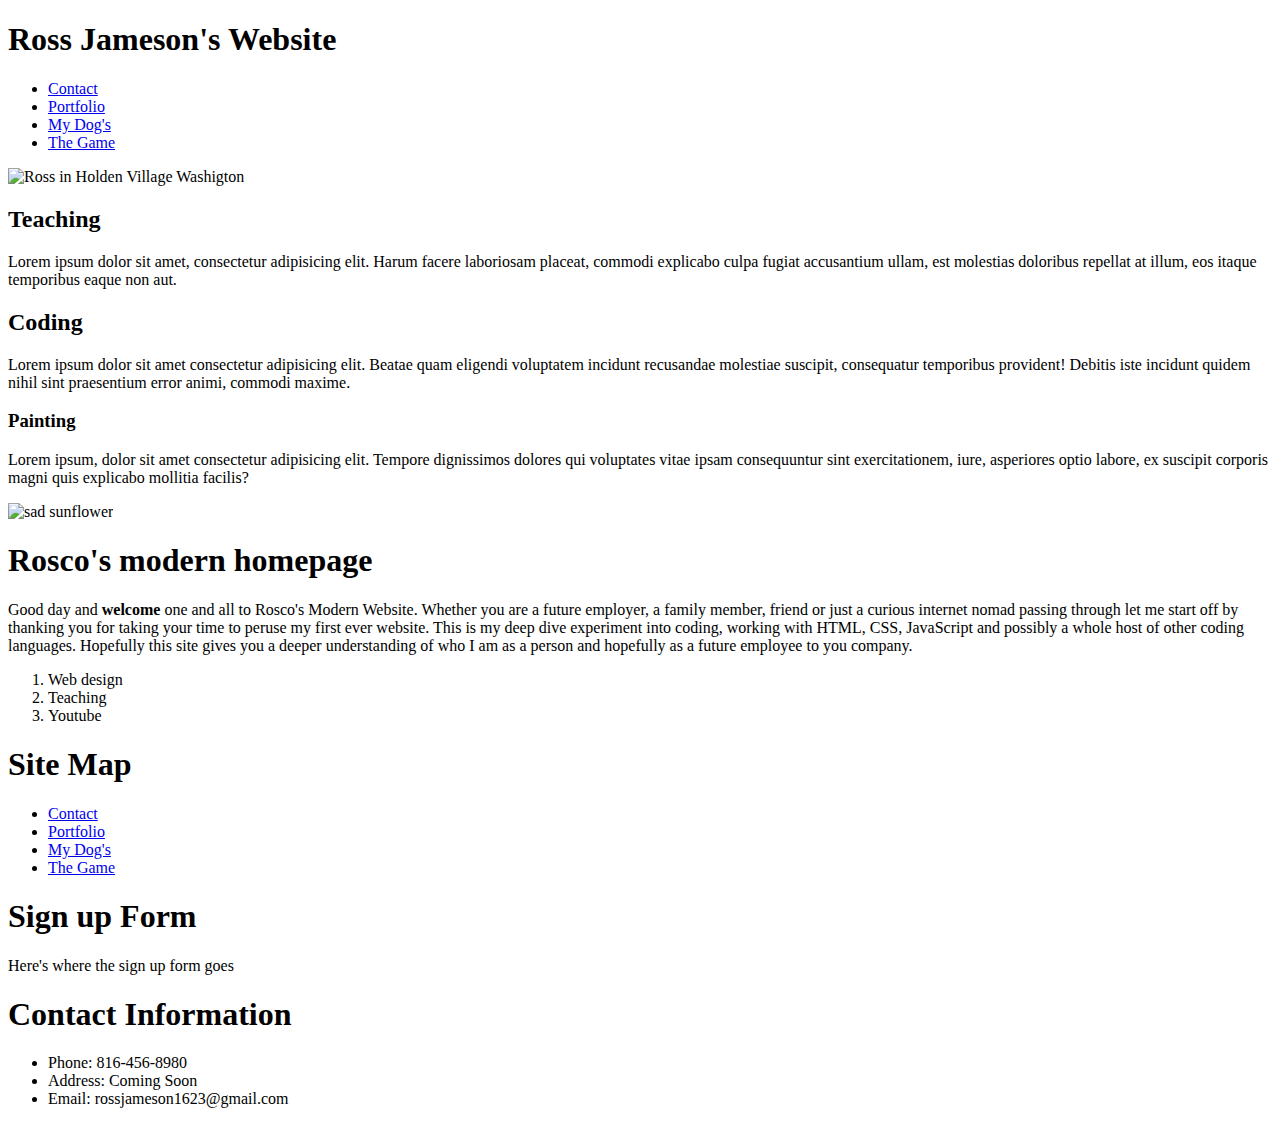
==== index.html @ b3257914 "added photos to the file and styled up more css" ====
<!DOCTYPE html>
<html>
    <head>
        <title>Rosco's Modern Portfolio</title>
            <link rel="stylesheet" type="text/css" href=" C:\Users\rossj\OneDrive\Documents\test projects\Basic-Portfolio\assets\css\style.css ">          
    </head>
        <body>
            <div class="row"> 
                <header>
                    <h1>Ross Jameson's Website</h1>
                    <nav>
                        <ul>
                            <li><a href="contact.html"> Contact </a></li>
                            <li><a href="portfolio.html">Portfolio</a></li>                                   
                            <li><a href="mydog.html">My Dog's</a></li>                           
                            <li><a href="thegame.html">The Game</a></li>
                        </ul>
                    </nav>
                </header>
            </div><!--row ends here -->
               
   
<div class="row">
    <div class="hero-image">
        <img src = "C:\Users\rossj\OneDrive\Documents\test projects\Basic-Portfolio\assets\images\ross on a mnt.jpg" alt = "Ross in Holden Village Washigton" />
        </div>
</div> <!--row closes here-->

 <div class="row">
     <div class="content-3-columns">
    <div class="four">
        <h2>Teaching</h2>
        <p> Lorem ipsum dolor sit amet, consectetur adipisicing elit. Harum facere laboriosam placeat, commodi explicabo culpa fugiat accusantium ullam, est molestias doloribus repellat at illum, eos itaque temporibus eaque non aut.</p>
            </div><!--column four closes here -->
                    
    <div class="four">
        <h2>Coding</h2>
        <p>Lorem ipsum dolor sit amet consectetur adipisicing elit. Beatae quam eligendi voluptatem incidunt recusandae molestiae suscipit, consequatur temporibus provident! Debitis iste incidunt quidem nihil sint praesentium error animi, commodi maxime.</p>
            </div><!--column four closes here -->
                       
    <div class="four">
         <h3>Painting</h3>
         <p>Lorem ipsum, dolor sit amet consectetur adipisicing elit. Tempore dignissimos dolores qui voluptates vitae ipsam consequuntur sint exercitationem, iure, asperiores optio labore, ex suscipit corporis magni quis explicabo mollitia facilis?</p>
            </div><!--column four closes here -->
</div><!--content 3 columns closes here -->
</div>  <!--row closes here-->  
                            


<div class="row">
    <div class="six">
        <div class="content-image">
            <img src = "C:\Users\rossj\OneDrive\Documents\test projects\Basic-Portfolio\assets\images\sad sunflower.jpg" alt = "sad sunflower">
             </div>
                </div><!--column 6 closes here-->
        
<div class="six">
    <div class="content">
        <h1>Rosco's modern homepage</h1>
                 
        
        <p>     Good day and <strong>welcome</strong> one and all to Rosco's Modern Website. Whether you are a future employer, a family member, 
        friend or just a curious internet nomad passing through let me start off by thanking you for taking your time to
        peruse my first ever website. This is my deep dive experiment into coding, working with HTML, CSS, JavaScript
        and possibly a whole host of other coding languages. Hopefully this site gives you a deeper understanding of 
        who I am as a person and hopefully as a future employee to you company.</p>
                
<ol>
    <li>Web design</li>
    <li>Teaching</li>
    <li>Youtube</li>
</ol>
            
</div>
    </div><!--colum 6 closes here-->
        </div><!--row closes here-->

<div class="row">
    <footer>
        <div class="three">
            <h1>Site Map</h1>
                <ul>
                    <li><a href="contact.html"> Contact </a></li>
                    <li><a href="portfolio.html">Portfolio</a></li> 
                    <li><a href="mydog.html">My Dog's</a></li> 
                    <li><a href="thegame.html">The Game</a></li>
                </ul>
        </div> <!--column 3 closes here-->

<div class="six"> 
    <h1>Sign up Form</h1>
        <p>Here's where the sign up form goes</p>
</div> <!--column 6 closes here-->

        
<div class="three">
    <h1>Contact Information</h1>
        <ul>
             <li>Phone: 816-456-8980</li>
             <li>Address: Coming Soon</li>
            <li>Email: rossjameson1623@gmail.com</li>
        </ul>
</div> <!--column 3 closes here -->
    </footer>
        </div>
               
                
        
        </body>
        
        </html>
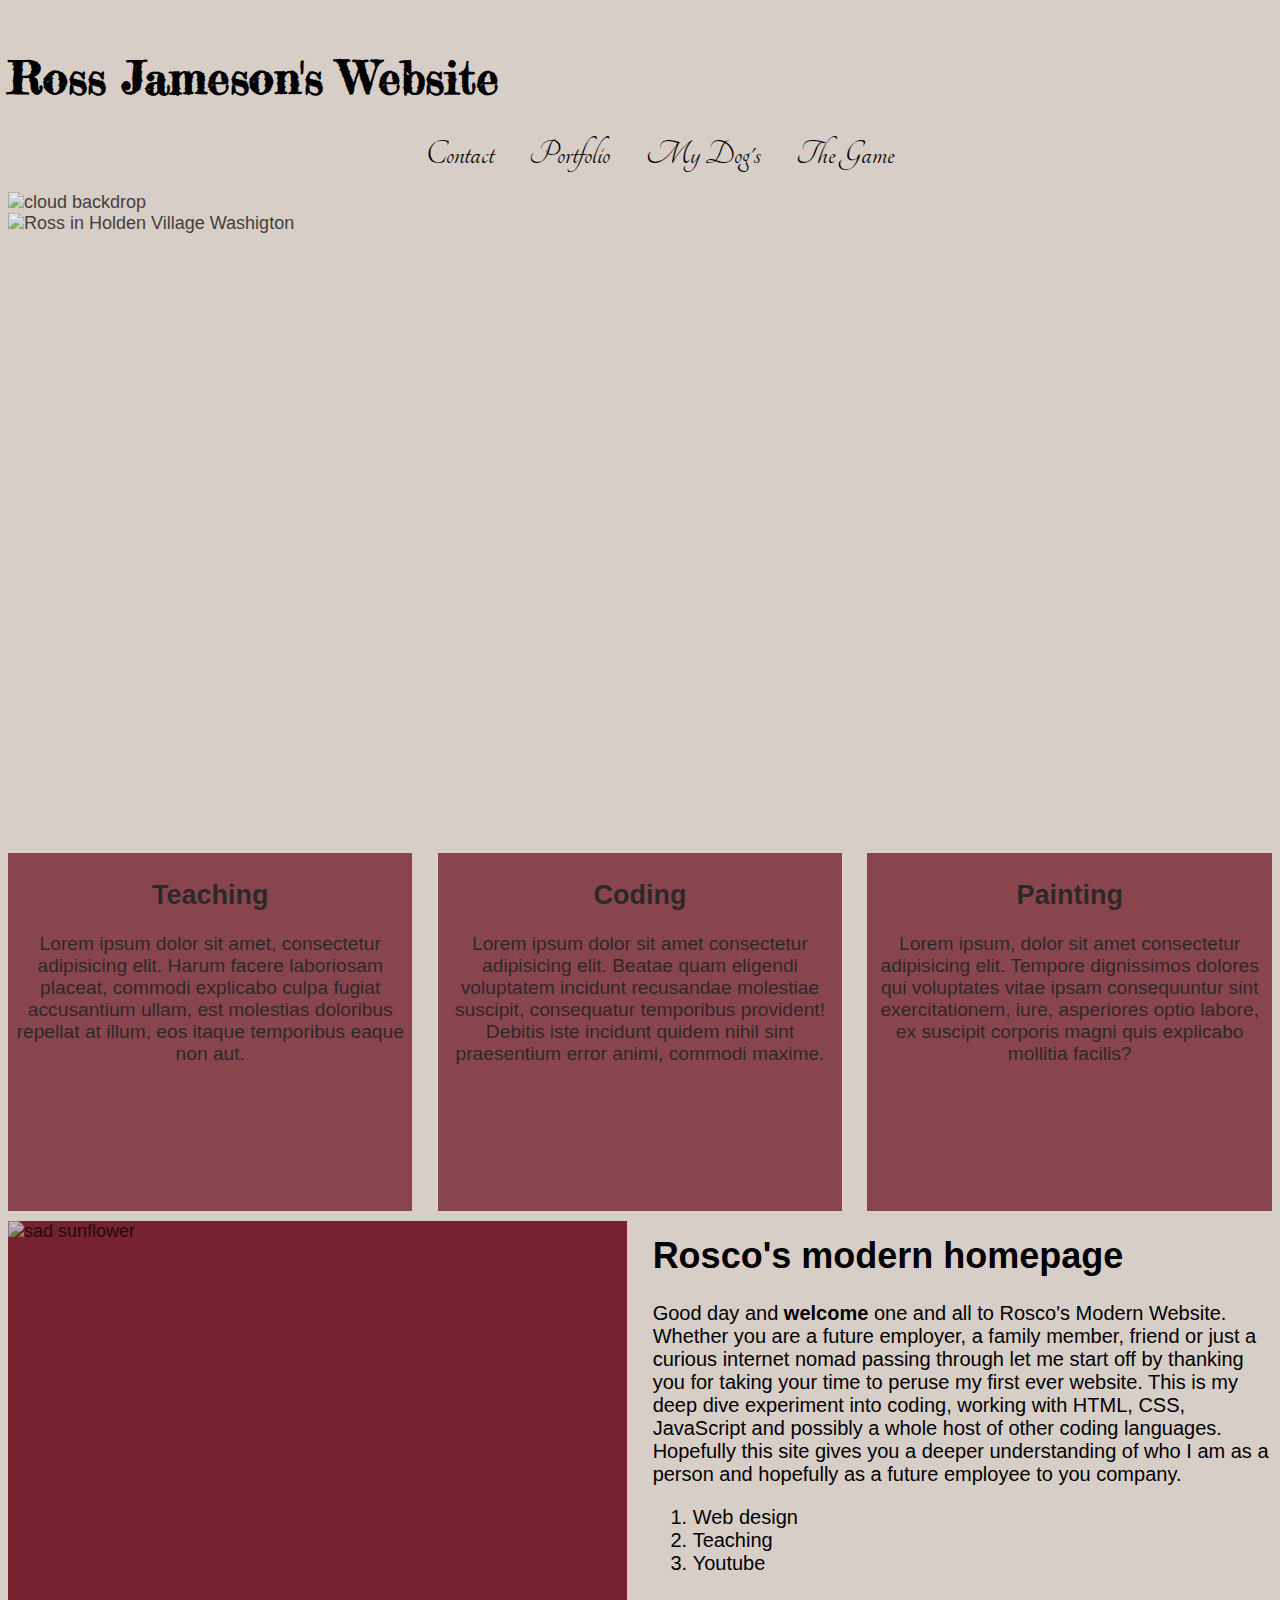
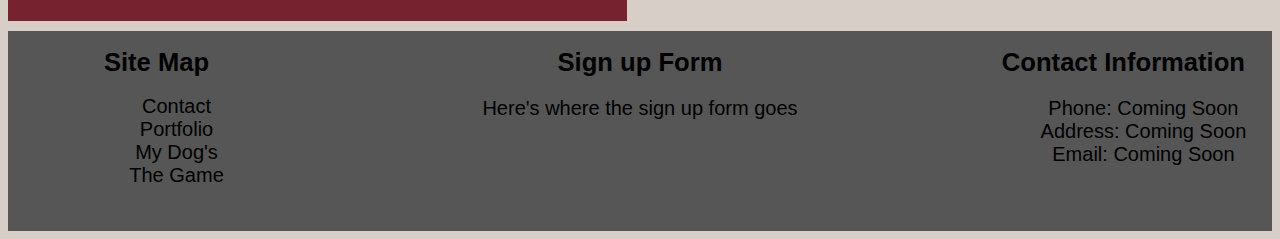
==== commit 3c6c560e: "added content from home computer, added images, cleaned up code" ====
--- a/index.html
+++ b/index.html
@@ -2,110 +2,116 @@
 <html>
     <head>
         <title>Rosco's Modern Portfolio</title>
-            <link rel="stylesheet" type="text/css" href=" C:\Users\rossj\OneDrive\Documents\test projects\Basic-Portfolio\assets\css\style.css ">          
-    </head>
-        <body>
-            <div class="row"> 
-                <header>
-                    <h1>Ross Jameson's Website</h1>
-                    <nav>
-                        <ul>
-                            <li><a href="contact.html"> Contact </a></li>
-                            <li><a href="portfolio.html">Portfolio</a></li>                                   
-                            <li><a href="mydog.html">My Dog's</a></li>                           
-                            <li><a href="thegame.html">The Game</a></li>
-                        </ul>
-                    </nav>
+            <link rel="stylesheet" type="text/css" href=" assets/css/style.css "> 
+            <link href="https://fonts.googleapis.com/css?family=Fredericka+the+Great&display=swap" rel="stylesheet"> <!--font style header-->
+            <link href="https://fonts.googleapis.com/css?family=Tangerine&display=swap" rel="stylesheet">
+                </head>
+<body>
+    <div class="row"> 
+        <header>
+            <h1>Ross Jameson's Website</h1>
+                <nav>   
+                    <ul>
+                        <li><a href="contact.html"> Contact </a></li>
+                        <li><a href="portfolio.html">Portfolio</a></li>                                   
+                        <li><a href="mydog.html">My Dog's</a></li>                           
+                        <li><a href="thegame.html">The Game</a></li>
+                            </ul>
+                                </nav>
+
+    <div class="cloud-image-container">
+        <img src = "C:\Users\ross\Documents\Basic-Portfolio-master\assets\images\cloud2.jpg (2).png " alt = "cloud backdrop" />
+            </div>
                 </header>
-            </div><!--row ends here -->
+                    </div><!--row ends here -->
                
-   
 <div class="row">
-    <div class="hero-image">
-        <img src = "C:\Users\rossj\OneDrive\Documents\test projects\Basic-Portfolio\assets\images\ross on a mnt.jpg" alt = "Ross in Holden Village Washigton" />
-        </div>
-</div> <!--row closes here-->
+     <div class="hero-image">
+         <div class="hero-image-container">
+            <img src = "C:\Users\ross\Documents\Basic-Portfolio-master\assets\images\1.jpg" alt = "Ross in Holden Village Washigton" />
+                </div><!--hero image container closes here -->
+                    </div>
+                        </div> <!--row closes here-->
 
  <div class="row">
      <div class="content-3-columns">
-    <div class="four">
-        <h2>Teaching</h2>
-        <p> Lorem ipsum dolor sit amet, consectetur adipisicing elit. Harum facere laboriosam placeat, commodi explicabo culpa fugiat accusantium ullam, est molestias doloribus repellat at illum, eos itaque temporibus eaque non aut.</p>
-            </div><!--column four closes here -->
+        <div class="four">
+             <div class="left-column-home">
+                <h2>Teaching</h2>
+                   <p style="font-size: 1.5vw"> Lorem ipsum dolor sit amet, consectetur adipisicing elit. Harum facere laboriosam placeat, commodi explicabo culpa fugiat accusantium ullam, est molestias doloribus repellat at illum, eos itaque temporibus eaque non aut.</p>
+                        </div><!--left column home close here-->
+                             </div><!--column four closes here -->
                     
     <div class="four">
-        <h2>Coding</h2>
-        <p>Lorem ipsum dolor sit amet consectetur adipisicing elit. Beatae quam eligendi voluptatem incidunt recusandae molestiae suscipit, consequatur temporibus provident! Debitis iste incidunt quidem nihil sint praesentium error animi, commodi maxime.</p>
-            </div><!--column four closes here -->
+        <div class="middle-column-home">
+            <h2>Coding</h2>
+                 <p style="font-size: 1.5vw">Lorem ipsum dolor sit amet consectetur adipisicing elit. Beatae quam eligendi voluptatem incidunt recusandae molestiae suscipit, consequatur temporibus provident! Debitis iste incidunt quidem nihil sint praesentium error animi, commodi maxime.</p>
+                    </div><!--middle column home closes here-->
+                        </div><!--column four closes here -->
                        
     <div class="four">
-         <h3>Painting</h3>
-         <p>Lorem ipsum, dolor sit amet consectetur adipisicing elit. Tempore dignissimos dolores qui voluptates vitae ipsam consequuntur sint exercitationem, iure, asperiores optio labore, ex suscipit corporis magni quis explicabo mollitia facilis?</p>
-            </div><!--column four closes here -->
-</div><!--content 3 columns closes here -->
-</div>  <!--row closes here-->  
+        <div class="right-column-home">
+            <h2>Painting</h2>
+                <p style="font-size: 1.5vw">Lorem ipsum, dolor sit amet consectetur adipisicing elit. Tempore dignissimos dolores qui voluptates vitae ipsam consequuntur sint exercitationem, iure, asperiores optio labore, ex suscipit corporis magni quis explicabo mollitia facilis?</p>
+                    </div><!--rigth column home closes here-->
+                        </div><!--column four closes here -->
+                           </div><!--content 3 columns closes here -->
+                                </div>  <!--row closes here-->  
                             
-
-
 <div class="row">
     <div class="six">
         <div class="content-image">
-            <img src = "C:\Users\rossj\OneDrive\Documents\test projects\Basic-Portfolio\assets\images\sad sunflower.jpg" alt = "sad sunflower">
-             </div>
-                </div><!--column 6 closes here-->
-        
-<div class="six">
-    <div class="content">
-        <h1>Rosco's modern homepage</h1>
-                 
-        
-        <p>     Good day and <strong>welcome</strong> one and all to Rosco's Modern Website. Whether you are a future employer, a family member, 
-        friend or just a curious internet nomad passing through let me start off by thanking you for taking your time to
-        peruse my first ever website. This is my deep dive experiment into coding, working with HTML, CSS, JavaScript
-        and possibly a whole host of other coding languages. Hopefully this site gives you a deeper understanding of 
-        who I am as a person and hopefully as a future employee to you company.</p>
-                
-<ol>
-    <li>Web design</li>
-    <li>Teaching</li>
-    <li>Youtube</li>
-</ol>
-            
-</div>
-    </div><!--colum 6 closes here-->
-        </div><!--row closes here-->
+            <div class="content-image-container">
+                 <img src = "C:\Users\ross\Documents\Basic-Portfolio-master\assets\images\sad sunflower.jpg" alt = "sad sunflower">
+                    </div>
+                         </div>
+                             </div><!--column 6 closes here-->
 
-<div class="row">
+ <div class="six">
+     <div class="right-column-row3">
+        <div class="content-container">
+            <h1>Rosco's modern homepage</h1>                          
+                <p>     Good day and <strong>welcome</strong> one and all to Rosco's Modern Website. Whether you are a future employer, a family member, 
+                    friend or just a curious internet nomad passing through let me start off by thanking you for taking your time to
+                    peruse my first ever website. This is my deep dive experiment into coding, working with HTML, CSS, JavaScript
+                    and possibly a whole host of other coding languages. Hopefully this site gives you a deeper understanding of 
+                    who I am as a person and hopefully as a future employee to you company.</p>
+                        <ol>
+                            <li>Web design</li>
+                            <li>Teaching</li>
+                            <li>Youtube</li>
+                                </ol>
+                                    </div><!--content container-->         
+                                         </div>
+                                            </div><!--colum 6 closes here-->
+                                                 </div><!--row closes here-->
+<div class="row">                      
     <footer>
         <div class="three">
-            <h1>Site Map</h1>
+            <h1 style="font-size: 2vw" >Site Map</h1>
                 <ul>
                     <li><a href="contact.html"> Contact </a></li>
                     <li><a href="portfolio.html">Portfolio</a></li> 
                     <li><a href="mydog.html">My Dog's</a></li> 
                     <li><a href="thegame.html">The Game</a></li>
-                </ul>
-        </div> <!--column 3 closes here-->
+                         </ul>
+                            </div> <!--column 3 closes here-->
 
 <div class="six"> 
-    <h1>Sign up Form</h1>
+    <h1 style="font-size: 2vw" >Sign up Form</h1>
         <p>Here's where the sign up form goes</p>
-</div> <!--column 6 closes here-->
+            </div> <!--column 6 closes here-->
 
         
 <div class="three">
-    <h1>Contact Information</h1>
-        <ul>
-             <li>Phone: 816-456-8980</li>
+    <h1 style="font-size: 2vw">Contact Information</h1>
+        <ul style="font-size: 1.5vw" >
+             <li>Phone: Coming Soon</li>
              <li>Address: Coming Soon</li>
-            <li>Email: rossjameson1623@gmail.com</li>
-        </ul>
-</div> <!--column 3 closes here -->
+             <li>Email: Coming Soon</li>
+                </ul>
+                    </div> <!--column 3 closes here -->
     </footer>
         </div>
-               
-                
-        
-        </body>
-        
-        </html>+            </body>
+                </html>--- a/assets/css/style.css
+++ b/assets/css/style.css
@@ -0,0 +1,321 @@
+
+
+
+ 
+body{ 
+    background-color: #d7cec7;
+    font-family: Arial, Helvetica, sans-serif;
+    font-size: 18px; 
+    font-weight: 400;
+    color: black;
+}
+h1 {
+    font-size: 36px;
+}
+h3{
+    font-size: 3em;
+    text-align: center;
+    color: Wheat;
+    text-decoration: none;
+}
+header h1 {
+    text-align: left;
+    padding-top: 20px;
+    font-family: 'Fredericka the Great', cursive;
+    font-size: 2.5em;
+}
+p {
+    font-family: helvetica;
+    font-size: 20px;
+    color:black;
+    object-fit: cover;
+}
+li {
+    font-family: helvetica;
+    font-size: 20px;
+    color: black;
+}
+
+/*footer */
+
+footer {
+    background: #565656;
+    height: 200px;
+    color: black;
+    text-align: center;
+}
+footer ul {
+    list-style-type: none;
+}
+footer ul li a {
+    color: black;
+    text-decoration: none;
+}
+footer h1 p {
+    color: black;
+}
+
+/*responsive Design layouts this is a media query*/
+
+@media only screen and (max-width: 957px) {
+    footer{
+        height: 450px
+    }
+}
+
+/* second media query to make everything on its own row when screen gets bellow 753px*/
+
+@media only screen and (max-width: 760px) {
+.one, .two, .three, .three2, .four, .five, .six, .seven, .eight, .nine, .ten, .eleven {
+    width: 100% !important;    
+    margin-left: 0;
+    padding: 10px;
+}
+p{
+    font-size: 1em !important;
+}
+}
+
+/* nav bar styles*/
+
+nav ul {
+    list-style-type: none;
+    text-align: center;
+}
+nav ul li {
+    display: inline;
+    padding: 0px 15px 0px 15px;
+}
+nav ul li a {
+    text-decoration: none;
+    color: black;
+    font-family: 'Tangerine', cursive;
+    font-size: 1.8em;
+}
+
+/*Home page styles*/
+
+.hero-image img {
+  object-fit: cover;
+  width: 100%;
+  height: 600px;
+  opacity: .7;
+}
+.cloud-image-container img {
+    height:75px;
+    opacity: .7;
+}
+
+.art-flyer img {
+    object-fit: cover;
+    height:348px;
+    width: 433px;
+    opacity: .7;
+    
+}
+
+.hero-image-container {
+    object-fit: cover;
+    height: 600px;
+    background: #d7cec7;
+}
+.content-image img {
+    object-fit: cover;
+    width: 100%;
+    height: 400px;
+    opacity: .7;
+}
+.content-image-container {
+    object-fit: cover;
+    height: 400px;
+    margin-top: 10px;
+    background: #76232f;
+    margin-bottom: 10px;
+}
+.content-3-columns {
+    padding-top: 40px;
+    padding-bottom: 40px;
+    text-align: center;
+    
+}
+.left-column-home {
+    background: #76232f;
+    height: 350px;
+    padding: 4px ;
+    opacity: .8;
+
+}
+.middle-column-home {
+    background: #76232f;
+    height: 350px;
+    padding: 4px;
+    opacity: .8;
+}
+.right-column-home {
+    background: #76232f;
+    height: 350px;
+    padding: 4px;
+    opacity: .8;
+
+    
+}
+.right-column-row3 {
+ background: #d7cec7;
+ 
+}
+
+/* creating rows and columns */
+
+/* Setting up our grid */
+
+.container {
+	width: 100%; /*Set the width of the entire website here */
+	margin-right: auto;
+	margin-left: auto; /* Margin-left and right are set to auto to center the container */
+}
+.seven:first-child,.eight:first-child, .nine:first-child, .ten:first-child,.eleven:first-child,.five:first-child, .four:first-child, .three:first-child, .two:first-child, .one:first-child, .six:first-child { 
+	margin-left: 0; /* This line of code makes the left-most column align to the left of the screen */
+}
+.eleven {
+	width: 91.5%;
+	float: left;
+	margin-left: 2%;
+}
+.ten {
+	width: 83%;
+	float: left;
+	margin-left: 2%;
+}
+.nine {
+	width: 74.5%;
+	float: left;
+	margin-left: 2%;
+}
+.eight {
+	width: 66%;
+	float: left;
+	margin-left: 2%;
+}
+.seven {
+	width: 57.5%;
+	float: left;
+	margin-left: 2%;
+}
+.six {
+	width: 49%; /* This div spans six columns (the entire row)*/
+	float: left;
+    margin-left: 2%;
+    
+}
+.five {
+	width: 40.5%; /* This div spans five columns */
+	margin-left: 2%;
+	float:left;
+}
+.four {
+	width: 32%;
+	float:left;
+	margin-left: 2%;
+}
+.three {
+	width: 23.5%;
+	float:left;
+	margin-left: 2%;
+}
+
+.three2 {
+    
+	width: 23.5%;
+	float:left;
+    margin-left: 4%;
+    padding-left: 70px;
+}
+.two {
+	width: 15%;
+	float:left;
+	margin-left: 2%;
+
+}
+.one {
+	width: 6.5%;
+	float:left;
+	margin-left: 2%;
+}
+.row {
+	width: 100%;
+	clear: both; /* Clear creates new styles for the next row */
+	padding: 0px;
+	margin: 0px;
+}
+
+
+
+/*css for contact page */
+
+
+.hero-image2 img {
+    object-fit: cover;
+    width: 100%;
+    height: 150px;
+    
+}
+.hero-image-container2 {
+    object-fit: cover;
+    height: 150px;
+    background: #d7cec7;
+}
+.button{
+    background-color: slategrey;
+    color:#fff;
+    padding:10px 15px;
+    border:none;
+    float: center;
+   
+}
+.button:hover{
+    background:rgb(58, 24, 180);
+    color:white;
+}
+.post{
+    text-align:center;
+    border: 7px black solid;
+    padding: 10px;
+    border-radius: 15px;
+    background-color:lightslategray
+}
+.categories{
+    border: 5px black solid;
+    background-color:lightgreen;
+    padding: 10px;
+    border-radius: 15px;
+}
+.categories h2{
+    text-align:center;
+}
+.categories ol{
+    padding:0;
+    padding-left:20px;
+    list-style:spuare;
+    list-style:none;
+    padding-bottom: 6px;
+    border-bottom:dotted 1 px #333;
+    list-style-image: url('../images/check.png');
+}
+.my-fom{
+    padding:20px;
+}
+.my-form .form-group{
+    padding-bottom:15px;
+   width: 100%;
+    background-color:#76232f ;
+    border: 14px #76232f solid;
+}
+.my-form label{
+    display: block;
+    padding: 10px;
+    color: white;
+}
+.my-form input[type="text"], .my-form textarea{
+    padding:8px;
+    width:50%;
+}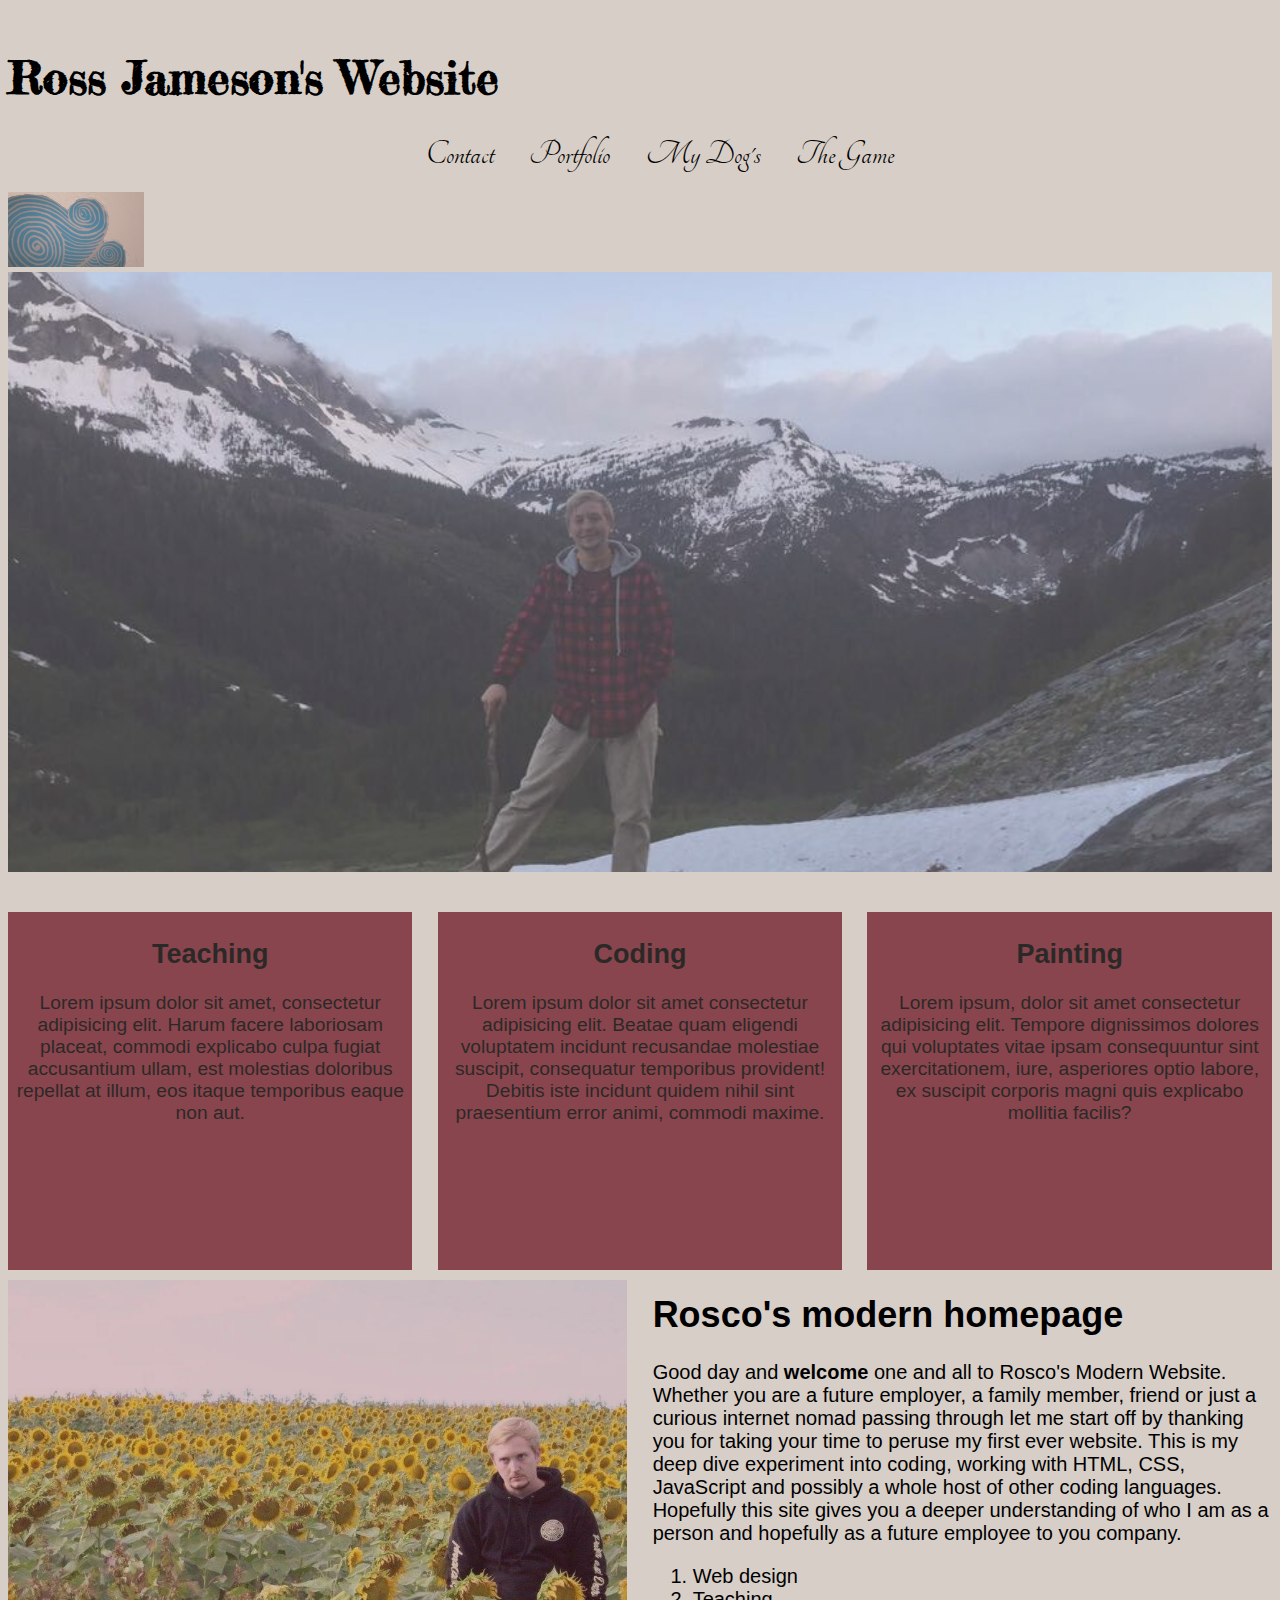
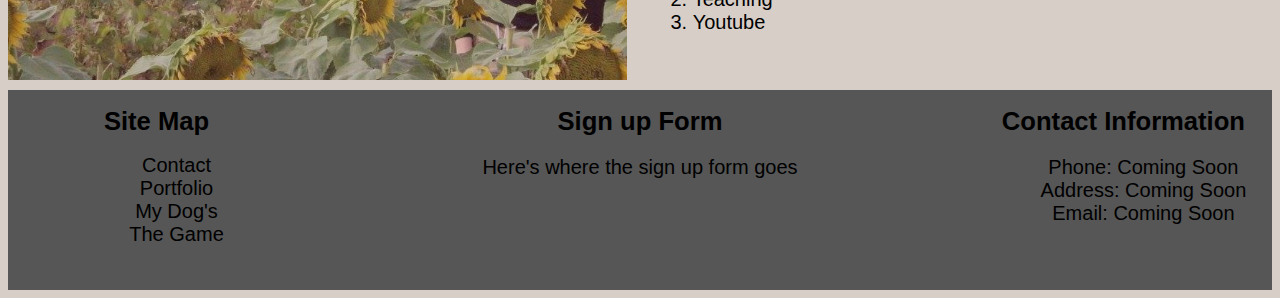
==== commit 84f5978c: "everything looks good and responsive just need to add footer and proof read/organize  code" ====
--- a/index.html
+++ b/index.html
@@ -20,7 +20,7 @@
                                 </nav>
 
     <div class="cloud-image-container">
-        <img src = "C:\Users\ross\Documents\Basic-Portfolio-master\assets\images\cloud2.jpg (2).png " alt = "cloud backdrop" />
+        <img src = "assets/images/cloud2.jpg (2).png" alt = "cloud backdrop" />
             </div>
                 </header>
                     </div><!--row ends here -->
@@ -28,7 +28,7 @@
 <div class="row">
      <div class="hero-image">
          <div class="hero-image-container">
-            <img src = "C:\Users\ross\Documents\Basic-Portfolio-master\assets\images\1.jpg" alt = "Ross in Holden Village Washigton" />
+            <img src = "assets/images/1.jpg" alt = "Ross in Holden Village Washigton" />
                 </div><!--hero image container closes here -->
                     </div>
                         </div> <!--row closes here-->
@@ -62,7 +62,7 @@
     <div class="six">
         <div class="content-image">
             <div class="content-image-container">
-                 <img src = "C:\Users\ross\Documents\Basic-Portfolio-master\assets\images\sad sunflower.jpg" alt = "sad sunflower">
+                 <img src = "assets/images/sad sunflower.jpg" alt = "sad sunflower">
                     </div>
                          </div>
                              </div><!--column 6 closes here-->
--- a/assets/css/style.css
+++ b/assets/css/style.css
@@ -108,10 +108,13 @@
 
 .art-flyer img {
     object-fit: cover;
-    height:348px;
-    width: 433px;
-    opacity: .7;
-    
+    height:300px;
+    width: 400px;
+    
+    
+}
+.first-column-p {
+    padding-top: 41px;
 }
 
 .hero-image-container {
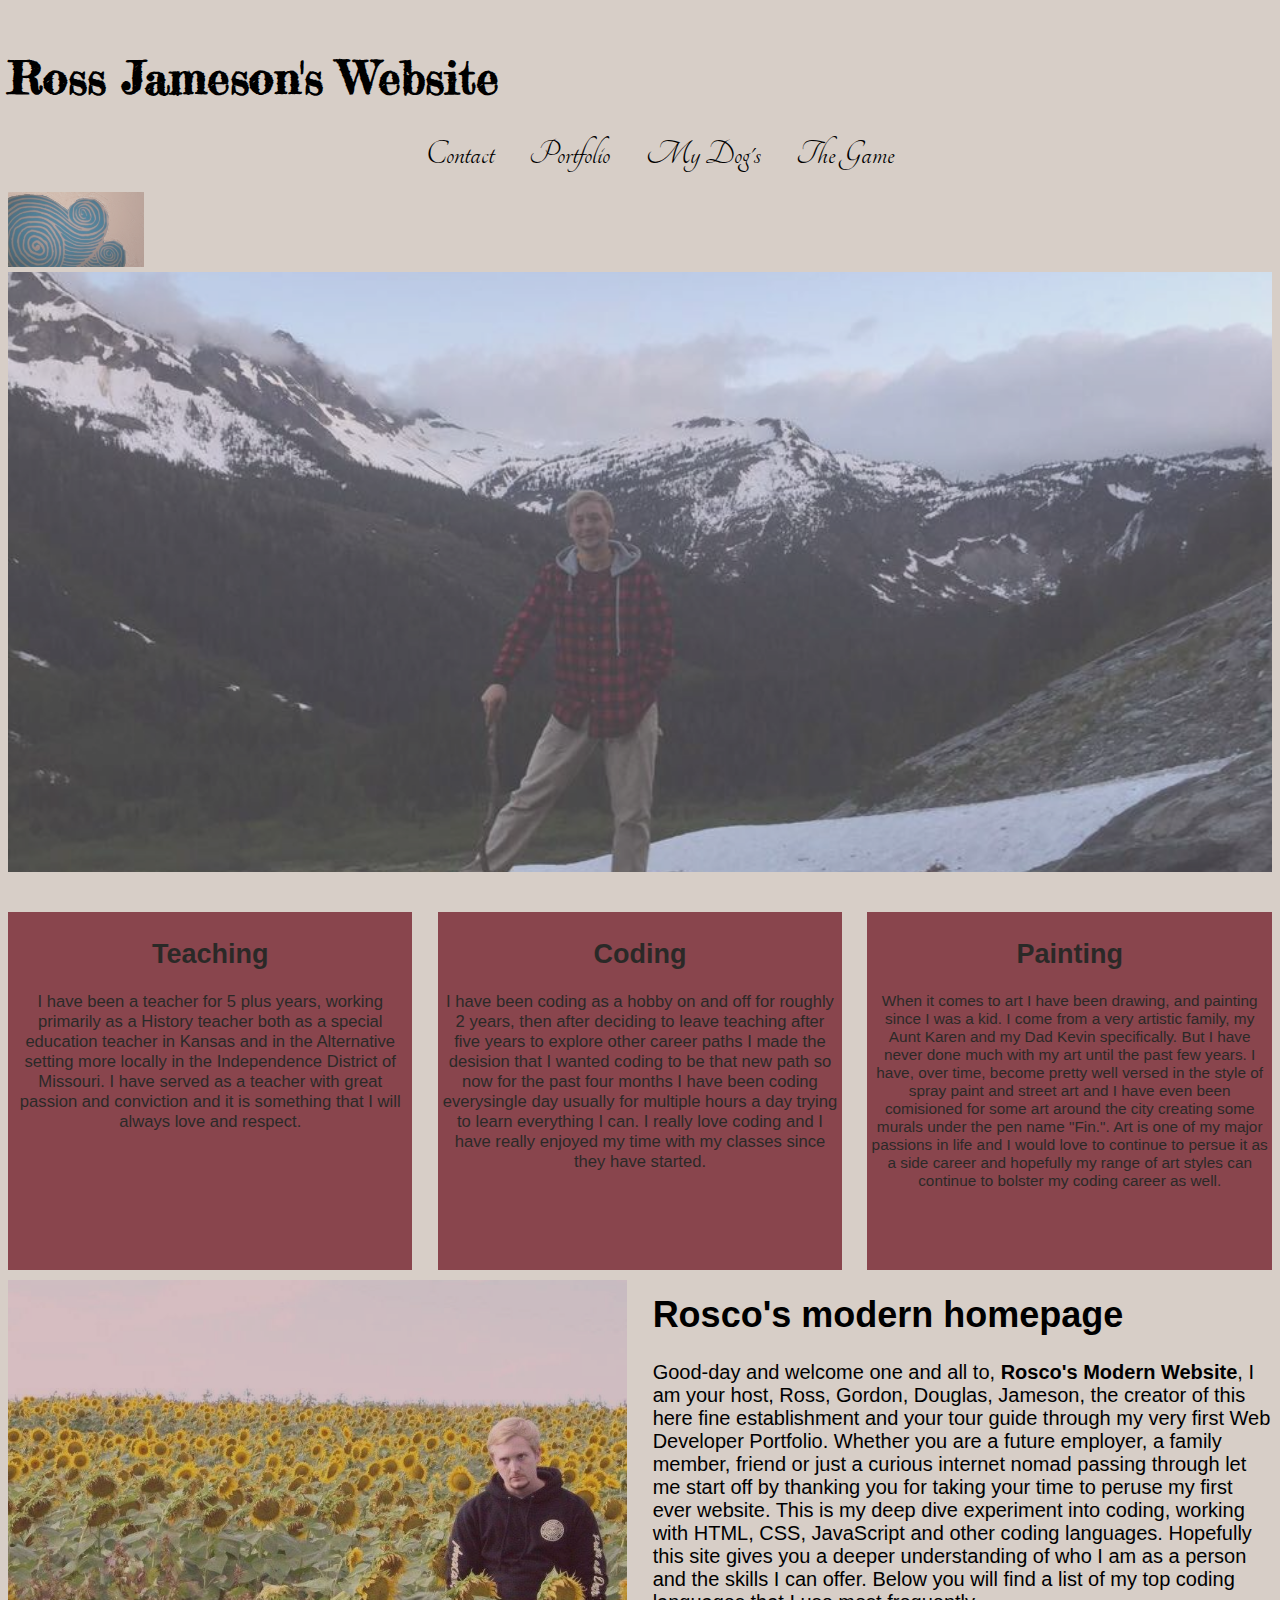
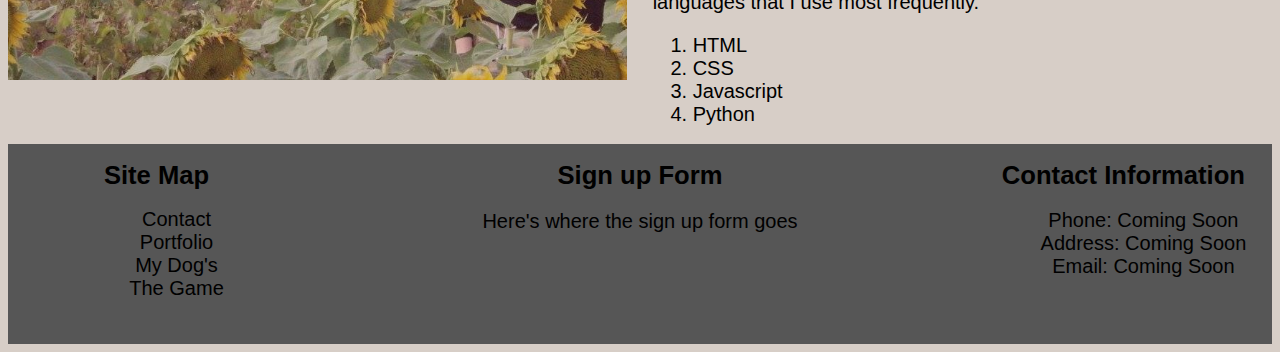
==== commit afcc6046: "ready to turn in for first homework assignment" ====
--- a/index.html
+++ b/index.html
@@ -38,21 +38,22 @@
         <div class="four">
              <div class="left-column-home">
                 <h2>Teaching</h2>
-                   <p style="font-size: 1.5vw"> Lorem ipsum dolor sit amet, consectetur adipisicing elit. Harum facere laboriosam placeat, commodi explicabo culpa fugiat accusantium ullam, est molestias doloribus repellat at illum, eos itaque temporibus eaque non aut.</p>
+                   <p style="font-size: 1.3vw"> I have been a teacher for 5 plus years, working primarily as a History teacher both as a special education teacher in Kansas and in the Alternative setting more locally in the Independence District of Missouri. I have served as a teacher with great passion and conviction and it is something that I will always love and respect. </p>
                         </div><!--left column home close here-->
                              </div><!--column four closes here -->
                     
     <div class="four">
         <div class="middle-column-home">
             <h2>Coding</h2>
-                 <p style="font-size: 1.5vw">Lorem ipsum dolor sit amet consectetur adipisicing elit. Beatae quam eligendi voluptatem incidunt recusandae molestiae suscipit, consequatur temporibus provident! Debitis iste incidunt quidem nihil sint praesentium error animi, commodi maxime.</p>
+                 <p style="font-size: 1.3vw">I have been coding as a hobby on and off for roughly 2 years, then after deciding to leave teaching after five years to explore other career paths I made the desision that I wanted coding to be that new path so now for the past four months I have been coding everysingle day usually for multiple hours a day trying to learn everything I can. I really love coding and I have really enjoyed my time with my classes since they have started. </p>
                     </div><!--middle column home closes here-->
                         </div><!--column four closes here -->
                        
     <div class="four">
         <div class="right-column-home">
             <h2>Painting</h2>
-                <p style="font-size: 1.5vw">Lorem ipsum, dolor sit amet consectetur adipisicing elit. Tempore dignissimos dolores qui voluptates vitae ipsam consequuntur sint exercitationem, iure, asperiores optio labore, ex suscipit corporis magni quis explicabo mollitia facilis?</p>
+                <p style="font-size: 1.2vw">When it comes to art I have been drawing, and painting since I was a kid. I come from a very artistic family, my Aunt Karen and my Dad Kevin specifically. But I have never done much with my art until the past few years. I have, over time, become pretty well versed in the style of spray paint and street art and I have even been comisioned for some art around the city creating some murals under the pen name "Fin.". Art is one of my major passions in life and I would love to continue to persue it as a side career and hopefully my range of art styles can continue to bolster my coding career as well. 
+                 </p>
                     </div><!--rigth column home closes here-->
                         </div><!--column four closes here -->
                            </div><!--content 3 columns closes here -->
@@ -63,7 +64,7 @@
         <div class="content-image">
             <div class="content-image-container">
                  <img src = "assets/images/sad sunflower.jpg" alt = "sad sunflower">
-                    </div>
+                    </div><!--content image container closes here-->
                          </div>
                              </div><!--column 6 closes here-->
 
@@ -71,15 +72,12 @@
      <div class="right-column-row3">
         <div class="content-container">
             <h1>Rosco's modern homepage</h1>                          
-                <p>     Good day and <strong>welcome</strong> one and all to Rosco's Modern Website. Whether you are a future employer, a family member, 
-                    friend or just a curious internet nomad passing through let me start off by thanking you for taking your time to
-                    peruse my first ever website. This is my deep dive experiment into coding, working with HTML, CSS, JavaScript
-                    and possibly a whole host of other coding languages. Hopefully this site gives you a deeper understanding of 
-                    who I am as a person and hopefully as a future employee to you company.</p>
+                <p>     Good-day and welcome one and all to, <strong>Rosco's Modern Website</strong>, I am your host, Ross, Gordon, Douglas, Jameson, the creator of this here fine establishment and your tour guide through my very first Web Developer Portfolio. Whether you are a future employer, a family member, friend or just a curious internet nomad passing through let me start off by thanking you for taking your time to peruse my first ever website. This is my deep dive experiment into coding, working with HTML, CSS, JavaScript and other coding languages. Hopefully this site gives you a deeper understanding of who I am as a person and the skills I can offer. Below you will find a list of my top coding languages that I use most frequently.</p>
                         <ol>
-                            <li>Web design</li>
-                            <li>Teaching</li>
-                            <li>Youtube</li>
+                            <li>HTML</li>
+                            <li>CSS</li>
+                            <li>Javascript</li>
+                            <li>Python</li>
                                 </ol>
                                     </div><!--content container-->         
                                          </div>
@@ -112,6 +110,6 @@
                 </ul>
                     </div> <!--column 3 closes here -->
     </footer>
-        </div>
+        </div><!--row closes here-->
             </body>
                 </html>--- a/assets/css/style.css
+++ b/assets/css/style.css
@@ -1,7 +1,3 @@
-
-
-
- 
 body{ 
     background-color: #d7cec7;
     font-family: Arial, Helvetica, sans-serif;
@@ -105,17 +101,17 @@
     height:75px;
     opacity: .7;
 }
+/*profile images*/
 
 .art-flyer img {
     object-fit: cover;
     height:300px;
     width: 400px;
-    
-    
 }
 .first-column-p {
     padding-top: 41px;
 }
+/*end of profile image css*/
 
 .hero-image-container {
     object-fit: cover;
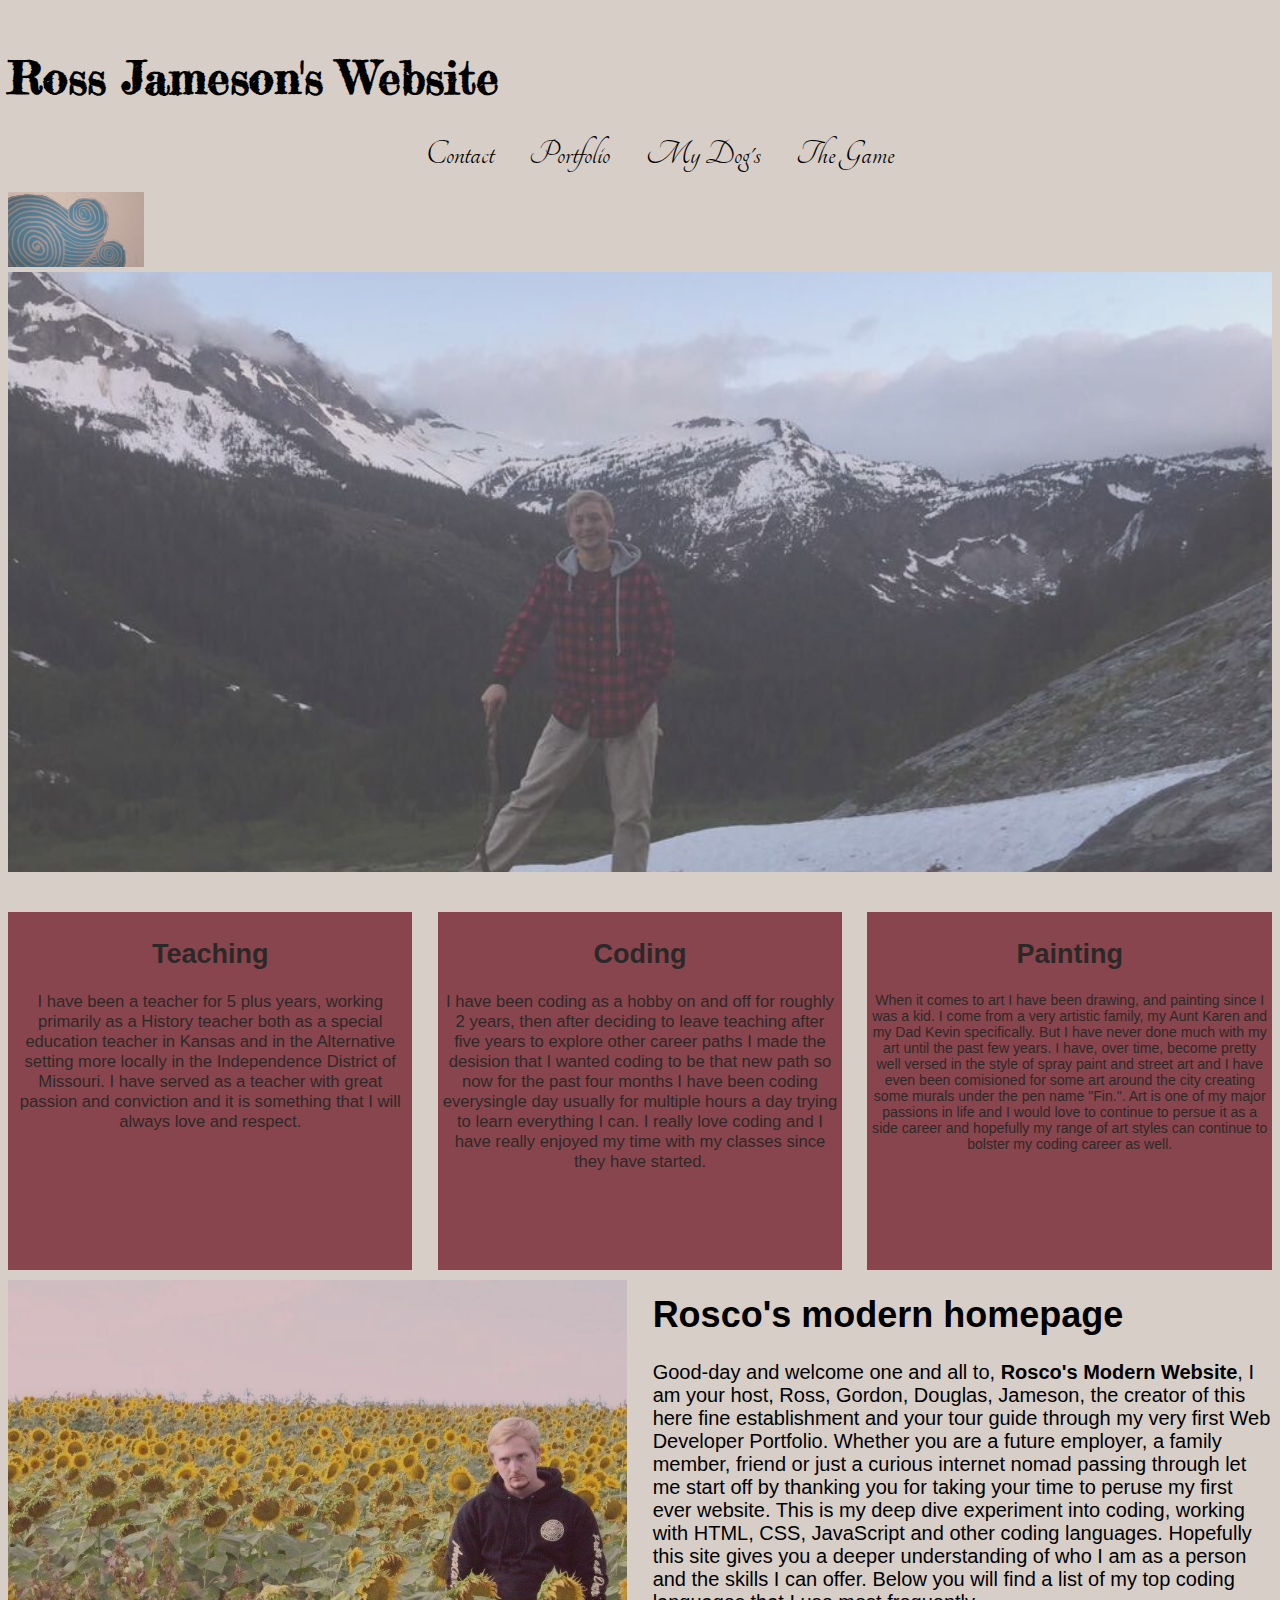
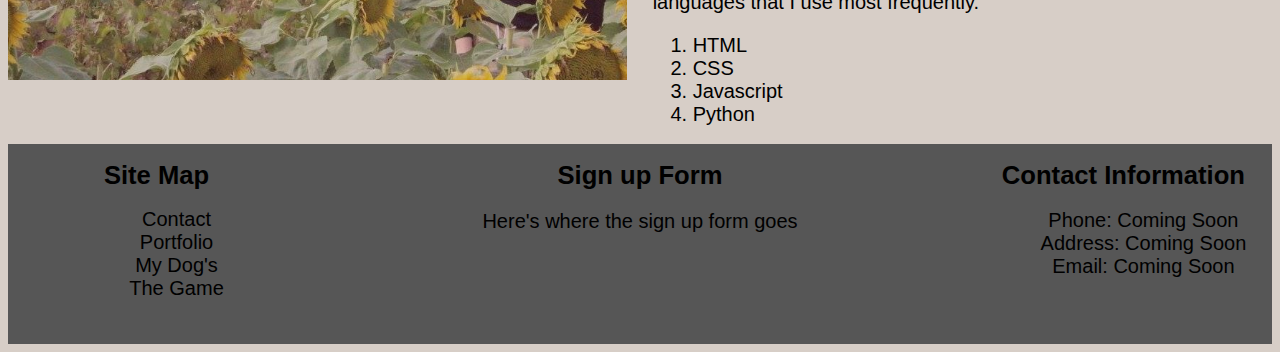
==== commit c5d15304: "added responsiveness to my main website" ====
--- a/index.html
+++ b/index.html
@@ -7,6 +7,7 @@
             <link href="https://fonts.googleapis.com/css?family=Tangerine&display=swap" rel="stylesheet">
                 </head>
 <body>
+    <div class="container"> 
     <div class="row"> 
         <header>
             <h1>Ross Jameson's Website</h1>
@@ -52,7 +53,7 @@
     <div class="four">
         <div class="right-column-home">
             <h2>Painting</h2>
-                <p style="font-size: 1.2vw">When it comes to art I have been drawing, and painting since I was a kid. I come from a very artistic family, my Aunt Karen and my Dad Kevin specifically. But I have never done much with my art until the past few years. I have, over time, become pretty well versed in the style of spray paint and street art and I have even been comisioned for some art around the city creating some murals under the pen name "Fin.". Art is one of my major passions in life and I would love to continue to persue it as a side career and hopefully my range of art styles can continue to bolster my coding career as well. 
+                <p style="font-size: 1.1vw">When it comes to art I have been drawing, and painting since I was a kid. I come from a very artistic family, my Aunt Karen and my Dad Kevin specifically. But I have never done much with my art until the past few years. I have, over time, become pretty well versed in the style of spray paint and street art and I have even been comisioned for some art around the city creating some murals under the pen name "Fin.". Art is one of my major passions in life and I would love to continue to persue it as a side career and hopefully my range of art styles can continue to bolster my coding career as well. 
                  </p>
                     </div><!--rigth column home closes here-->
                         </div><!--column four closes here -->
@@ -111,5 +112,6 @@
                     </div> <!--column 3 closes here -->
     </footer>
         </div><!--row closes here-->
-            </body>
-                </html>+            </div><!--container ends here -->
+                </body>
+                    </html>--- a/assets/css/style.css
+++ b/assets/css/style.css
@@ -19,6 +19,7 @@
     padding-top: 20px;
     font-family: 'Fredericka the Great', cursive;
     font-size: 2.5em;
+    
 }
 p {
     font-family: helvetica;
@@ -51,26 +52,9 @@
     color: black;
 }
 
-/*responsive Design layouts this is a media query*/
-
-@media only screen and (max-width: 957px) {
-    footer{
-        height: 450px
-    }
-}
-
-/* second media query to make everything on its own row when screen gets bellow 753px*/
-
-@media only screen and (max-width: 760px) {
-.one, .two, .three, .three2, .four, .five, .six, .seven, .eight, .nine, .ten, .eleven {
-    width: 100% !important;    
-    margin-left: 0;
-    padding: 10px;
-}
-p{
-    font-size: 1em !important;
-}
-}
+
+
+
 
 /* nav bar styles*/
 
@@ -104,13 +88,32 @@
 /*profile images*/
 
 .art-flyer img {
-    object-fit: cover;
-    height:300px;
-    width: 400px;
+    
+    background: #76232f;
+    height: 330px;
+    padding: 4px ;
+    opacity: .8;
+   float: center;
+
 }
 .first-column-p {
     padding-top: 41px;
 }
+.text1 {
+    background: maroon;
+    font-size:1.7em;
+    text-align: center;
+    padding: 10px;
+    margin: 10px;
+    height:30px;
+    width:300px;
+
+    
+	float: inline-start;
+    
+    
+}
+
 /*end of profile image css*/
 
 .hero-image-container {
@@ -137,6 +140,12 @@
     text-align: center;
     
 }
+.content-3-columns2 {
+    padding-top: 40px;
+    padding-bottom: 40px;
+    text-align: center;
+    
+}
 .left-column-home {
     background: #76232f;
     height: 350px;
@@ -224,9 +233,9 @@
 
 .three2 {
     
-	width: 23.5%;
+	
 	float:left;
-    margin-left: 4%;
+    
     padding-left: 70px;
 }
 .two {
@@ -317,4 +326,207 @@
 .my-form input[type="text"], .my-form textarea{
     padding:8px;
     width:50%;
-}+}
+
+/*responsive Design layouts this is a media query*/
+
+@media only screen and (max-width: 1290px) {
+    
+    .art-flyer img {
+    
+        background: #76232f;
+        height: 500px;
+        width: 500px;
+        margin-right: 200px;
+        padding: 4px ;
+        opacity: .8;
+       float: center;
+    
+    }
+    .three2 {
+        float:right;
+        padding-left: 70px;
+    }
+    .text1 {
+        background: maroon;
+        font-size:1.7em;
+        text-align: center;
+        padding: 10px;
+        margin: 10px;
+    height: 30px;
+    width: 390px;
+        
+        float: inline-start;
+        
+        
+    }
+    .content-3-columns2 {
+    
+        padding-top: 40px;
+        padding-bottom: 40px;
+       
+    text-align: left;
+    
+}
+
+ @media only screen and (max-width: 980px) {
+    footer{
+        height: 450px
+    }
+
+    .art-flyer img {
+    
+        background: #76232f;
+        height: 390px;
+        width: 390px;
+        padding: 4px ;
+       
+        opacity: .8;
+       float: center;
+    
+    }
+    .text1 {
+        background: maroon;
+        font-size:1.7em;
+        text-align: center;
+        padding: 10px;
+        margin: 10px;
+    height: 30px;
+    width: 390px;
+        
+        float: inline-start;
+        
+        
+    }
+    
+}
+
+ /*second media query to make everything on its own row when screen gets bellow 753px*/
+
+
+
+@media only screen and (max-width: 768px) {
+.one, .two, .three, .three2, .four, .five, .six, .seven, .eight, .nine, .ten, .eleven {
+    width: 100% !important;    
+    margin-left: 0;
+    padding: 10px;
+} 
+header {
+    background: #d7cec7;
+    padding-bottom: 40;
+    width: 100%;
+    position: fixed !important;
+    z-index: 1000;
+    font-size: .4em !important;
+}
+
+p{
+    font-size: 1em !important;
+}
+
+nav ul {
+    list-style-type: none;
+    text-align: center;
+}
+nav ul li {
+    display: inline;
+    padding: 0px 15px 0px 15px;
+}
+nav ul li a {
+    text-decoration: none;
+    color: black;
+    font-family: 'Tangerine', cursive;
+    font-size: 1.3em;
+}
+.art-flyer img {
+    
+    
+    background: #76232f;
+    height: 300px;
+    width: 300px;
+    margin-left: 200px;
+    padding: 4px ;
+    opacity: .8;
+   float: center;
+
+}
+.text1 {
+    background: maroon;
+    font-size:1.7em;
+    text-align: center;
+    padding: 10px;
+    width: 300px;
+    margin: 10px;
+    margin-left: 190px;
+
+    
+    float: inline-start;
+    
+    
+}
+.content-3-columns2 {
+    
+        padding-top: 40px;
+        padding-bottom: 40px;
+       
+    text-align: left;
+}
+
+@media only screen and (max-width: 640px){
+    
+    .one, .two, .three, .three2, .four, .five, .six, .seven, .eight, .nine, .ten, .eleven {
+        width: 100% !important;    
+        margin-left: 0;
+        padding: 10px;
+    } 
+    header {
+        background: #d7cec7;
+        padding-bottom: 40;
+        width: 100%;
+        position: fixed !important;
+        z-index: 1000;
+        font-size: .4em !important;
+    }
+   
+    nav ul {
+        list-style-type: none;
+        text-align: center;
+    }
+    nav ul li {
+        display: inline;
+        padding: 0px 15px 0px 15px;
+    }
+    nav ul li a {
+        text-decoration: none;
+        color: black;
+        font-family: 'Tangerine', cursive;
+        font-size: 1.3em !important;
+    }
+    p{
+        font-size: 1em !important;
+    }
+    .text1 {
+        background: maroon;
+        font-size:1.7em;
+        text-align: center;
+        padding: 10px;
+        margin: 10px;
+    
+        
+        float: inline-start;
+        
+    }
+    .art-flyer img {
+    
+        background: #76232f;
+        height: 300px;
+        width: 300px;
+        padding: 4px ;
+        margin:30px;
+        opacity: .8;
+       float: center;
+    
+    }
+    
+}
+
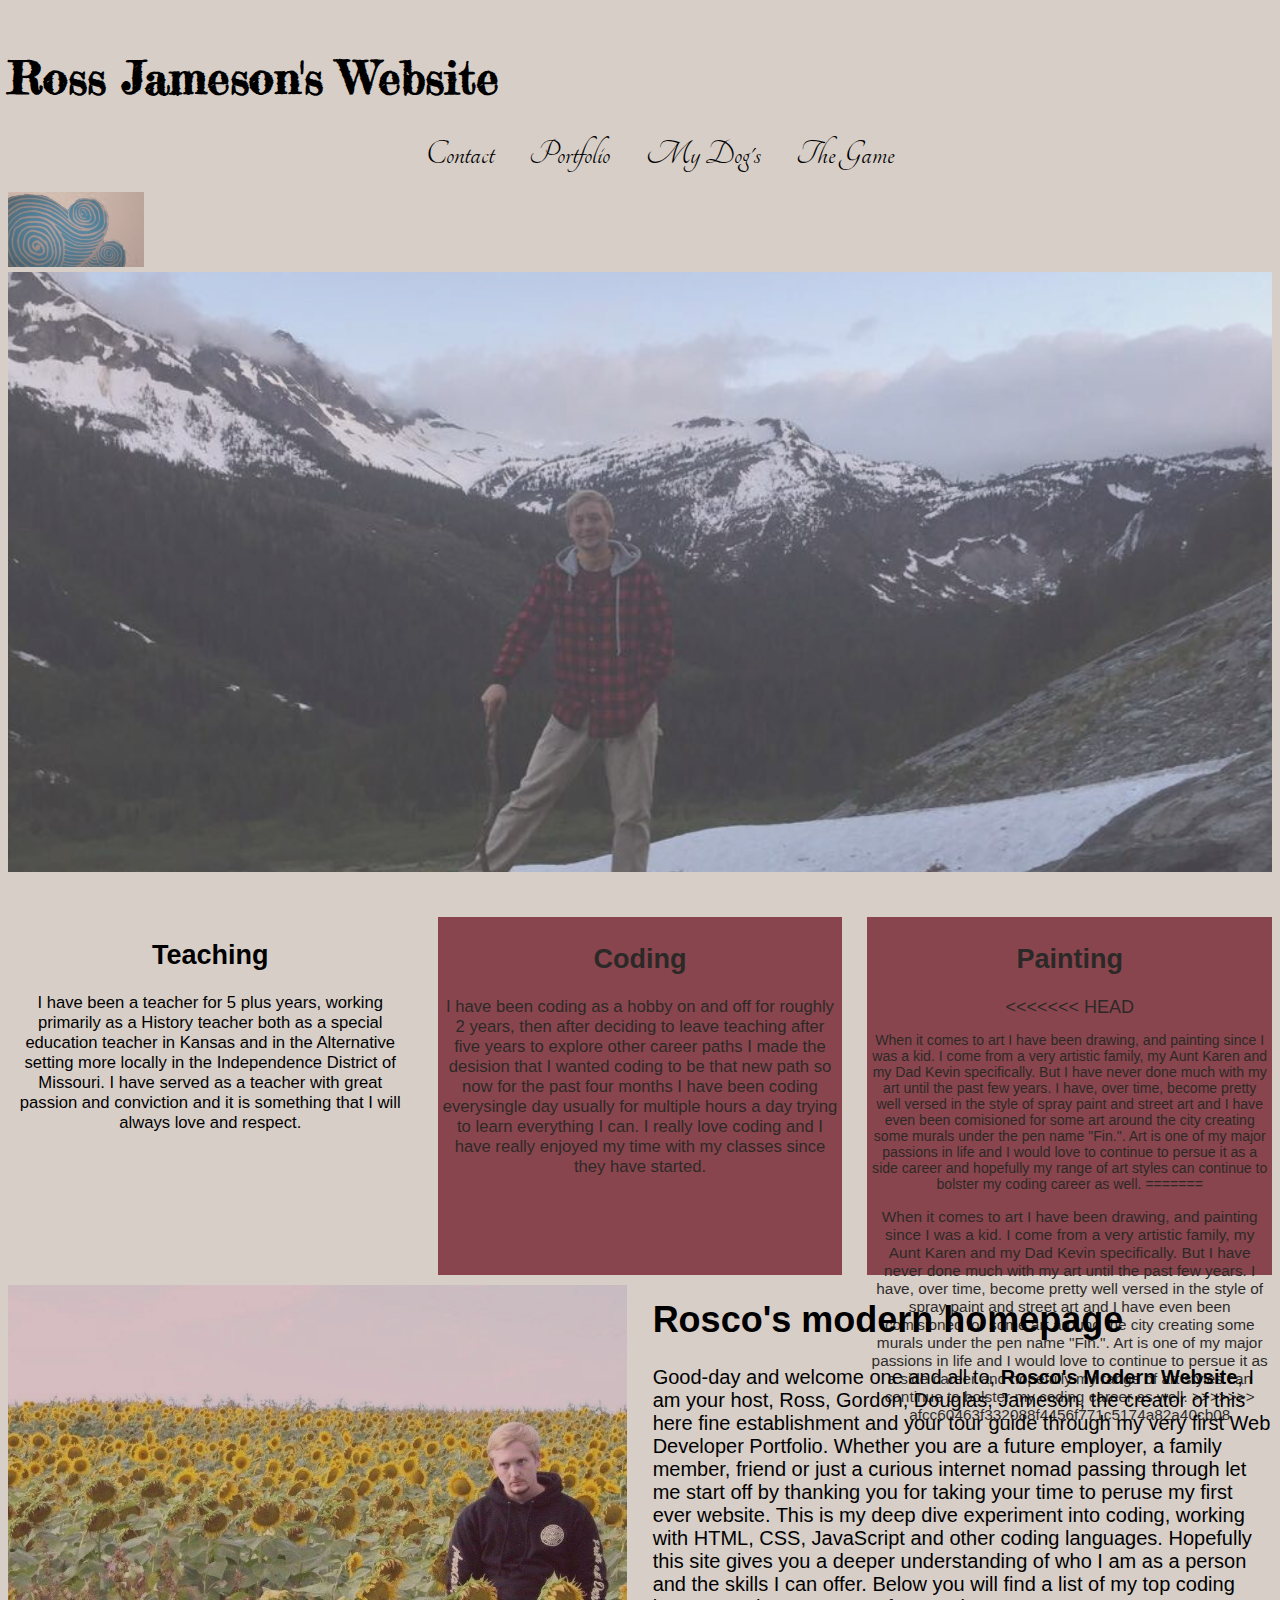
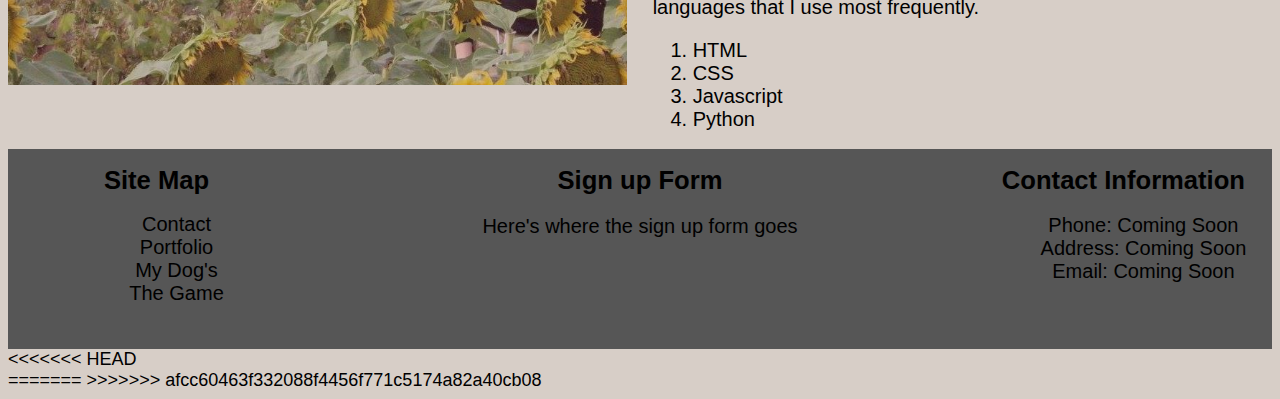
==== commit 8a09e4c2: "final product" ====
--- a/index.html
+++ b/index.html
@@ -53,7 +53,11 @@
     <div class="four">
         <div class="right-column-home">
             <h2>Painting</h2>
+<<<<<<< HEAD
                 <p style="font-size: 1.1vw">When it comes to art I have been drawing, and painting since I was a kid. I come from a very artistic family, my Aunt Karen and my Dad Kevin specifically. But I have never done much with my art until the past few years. I have, over time, become pretty well versed in the style of spray paint and street art and I have even been comisioned for some art around the city creating some murals under the pen name "Fin.". Art is one of my major passions in life and I would love to continue to persue it as a side career and hopefully my range of art styles can continue to bolster my coding career as well. 
+=======
+                <p style="font-size: 1.2vw">When it comes to art I have been drawing, and painting since I was a kid. I come from a very artistic family, my Aunt Karen and my Dad Kevin specifically. But I have never done much with my art until the past few years. I have, over time, become pretty well versed in the style of spray paint and street art and I have even been comisioned for some art around the city creating some murals under the pen name "Fin.". Art is one of my major passions in life and I would love to continue to persue it as a side career and hopefully my range of art styles can continue to bolster my coding career as well. 
+>>>>>>> afcc60463f332088f4456f771c5174a82a40cb08
                  </p>
                     </div><!--rigth column home closes here-->
                         </div><!--column four closes here -->
@@ -112,6 +116,11 @@
                     </div> <!--column 3 closes here -->
     </footer>
         </div><!--row closes here-->
+<<<<<<< HEAD
             </div><!--container ends here -->
                 </body>
-                    </html>+                    </html>
+=======
+            </body>
+                </html>
+>>>>>>> afcc60463f332088f4456f771c5174a82a40cb08
--- a/assets/css/style.css
+++ b/assets/css/style.css
@@ -19,7 +19,10 @@
     padding-top: 20px;
     font-family: 'Fredericka the Great', cursive;
     font-size: 2.5em;
-    
+<<<<<<< HEAD
+    
+=======
+>>>>>>> afcc60463f332088f4456f771c5174a82a40cb08
 }
 p {
     font-family: helvetica;
@@ -50,8 +53,31 @@
 }
 footer h1 p {
     color: black;
-}
-
+<<<<<<< HEAD
+=======
+}
+
+/*responsive Design layouts this is a media query*/
+
+@media only screen and (max-width: 957px) {
+    footer{
+        height: 450px
+    }
+>>>>>>> afcc60463f332088f4456f771c5174a82a40cb08
+}
+
+/* second media query to make everything on its own row when screen gets bellow 753px*/
+
+@media only screen and (max-width: 760px) {
+.one, .two, .three, .three2, .four, .five, .six, .seven, .eight, .nine, .ten, .eleven {
+    width: 100% !important;    
+    margin-left: 0;
+    padding: 10px;
+}
+p{
+    font-size: 1em !important;
+}
+}
 
 
 
@@ -88,6 +114,7 @@
 /*profile images*/
 
 .art-flyer img {
+<<<<<<< HEAD
     
     background: #76232f;
     height: 330px;
@@ -95,10 +122,16 @@
     opacity: .8;
    float: center;
 
+=======
+    object-fit: cover;
+    height:300px;
+    width: 400px;
+>>>>>>> afcc60463f332088f4456f771c5174a82a40cb08
 }
 .first-column-p {
     padding-top: 41px;
 }
+<<<<<<< HEAD
 .text1 {
     background: maroon;
     font-size:1.7em;
@@ -114,6 +147,8 @@
     
 }
 
+=======
+>>>>>>> afcc60463f332088f4456f771c5174a82a40cb08
 /*end of profile image css*/
 
 .hero-image-container {
@@ -140,12 +175,15 @@
     text-align: center;
     
 }
+<<<<<<< HEAD
 .content-3-columns2 {
     padding-top: 40px;
     padding-bottom: 40px;
     text-align: center;
     
 }
+=======
+>>>>>>> afcc60463f332088f4456f771c5174a82a40cb08
 .left-column-home {
     background: #76232f;
     height: 350px;
@@ -233,9 +271,15 @@
 
 .three2 {
     
+<<<<<<< HEAD
 	
 	float:left;
     
+=======
+	width: 23.5%;
+	float:left;
+    margin-left: 4%;
+>>>>>>> afcc60463f332088f4456f771c5174a82a40cb08
     padding-left: 70px;
 }
 .two {
@@ -326,6 +370,7 @@
 .my-form input[type="text"], .my-form textarea{
     padding:8px;
     width:50%;
+<<<<<<< HEAD
 }
 
 /*responsive Design layouts this is a media query*/
@@ -511,10 +556,7 @@
         text-align: center;
         padding: 10px;
         margin: 10px;
-    
-        
         float: inline-start;
-        
     }
     .art-flyer img {
     
@@ -525,8 +567,7 @@
         margin:30px;
         opacity: .8;
        float: center;
-    
-    }
-    
-}
-
+    } 
+=======
+>>>>>>> afcc60463f332088f4456f771c5174a82a40cb08
+}